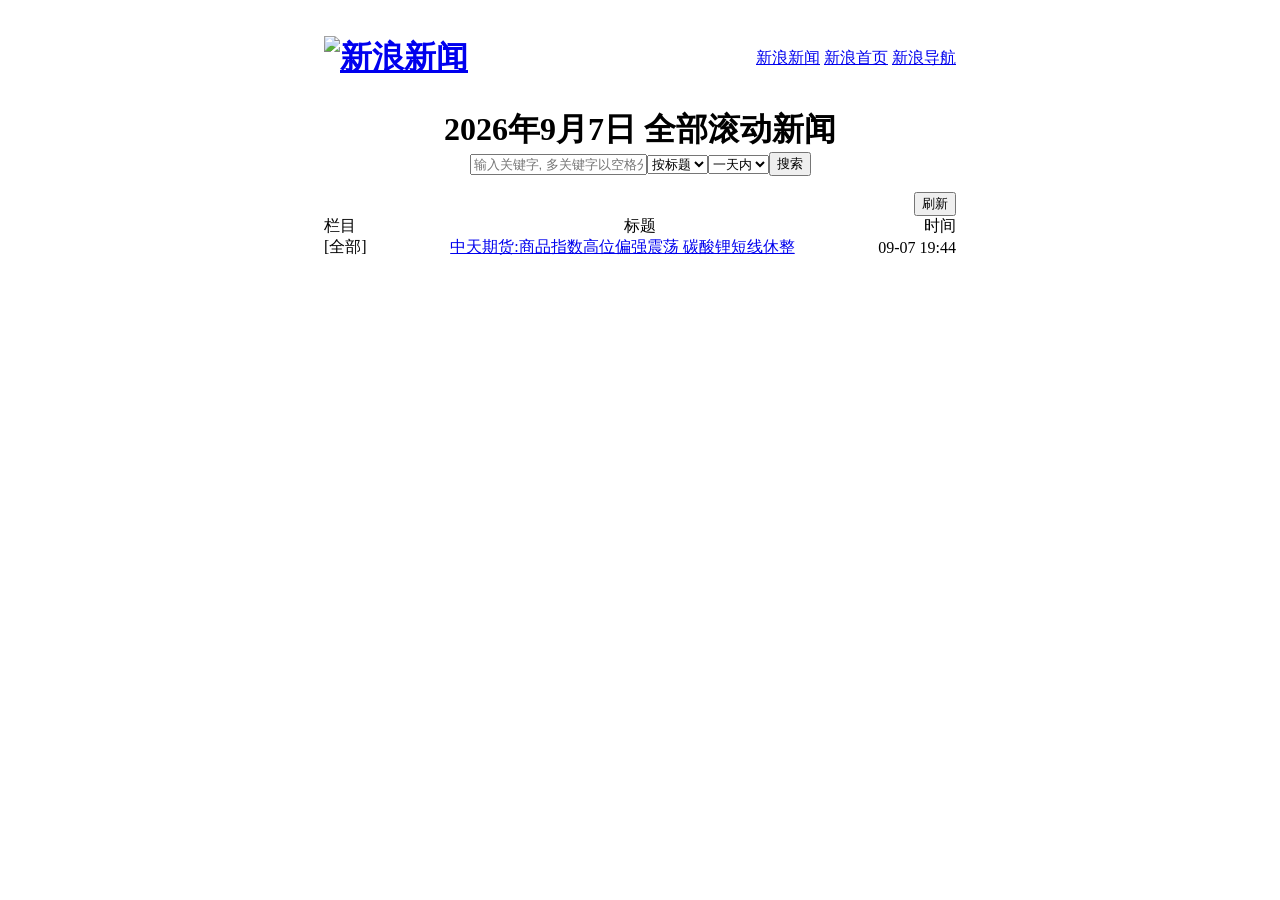
==== 02-web-dev/computer-experiment/exper-01/sina-copy.html @ f04a3a9a "update" ====
<html>

<head>
    <title>新闻中心滚动新闻_新浪网</title>
</head>

<body>
    <div class="body">
        <div class="wrap">
            <div class="header">
                <h1 class="Logo">
                    <span>
                        <a href="https://news.sina.com.cn/">
                            <img alt="新浪新闻" src="https://n.sinaimg.cn/default/d3f34f8d/20180417/logo_home_news.gif" />
                        </a>
                    </span>
                </h1>
                <div class="links">
                    <a href="http://news.sina.com.cn/">新浪新闻</a>
                    <a href="http://www.sina.com.cn/">新浪首页</a>
                    <a href="http://news.sina.com.cn/guide/">新浪导航</a>
                </div>
            </div>
            <div class="main">
                <h1 id="PL_Title">2026年9月7日 全部滚动新闻</h1>
                <div class="searchBox">
                    <form class="searchForm">
                        <input type="text" name="key" class="searchKey" placeholder="输入关键字, 多关键字以空格分隔" />
                        <select size="1" id="searchType">
                            <option value="title">按标题</option>
                            <option value="content">按全文</option>
                        </select>
                        <select size="1" id="dateLimitSelect">
                            <option value="day">一天内</option>
                            <option value="week">一周内</option>
                            <option value="month">一月内</option>
                        </select>
                        <input type="submit" class="searchSubmit" value="搜索" />
                    </form>
                </div>
                <div class="pL_Bar">
                    <div class="reloadButton">
                        <input type="button" class="reloadSubmit" value="刷新" />
                    </div>
                </div>
                <div class="pL_Main">
                    <div class="d_title">
                        <div class="d_title_01">栏目</div>
                        <div class="d_title_02">标题</div>
                        <div class="d_title_03">时间</div>
                    </div>
                </div>
                <div class="d_list_txt">
                        <li>
                            <span class="c_chl">[全部]</span>
                            <span class="c_tit">
                                <a href="https://finance.sina.com.cn/money/future/fmnews/2026-09-07/doc-iniqzhfs6294848.shtml">
                                    中天期货:商品指数高位偏强震荡 碳酸锂短线休整
                                </a>
                            </span>
                            <span class="c_time">09-07 19:44</span>
                        </li>
                </div>
            </div>
        </div>
    </div>
</body>

<style>

    .wrap {
        max-width: 50%;
        margin: 0 auto;
    }

    .header {
        display: flex;
        justify-content: space-between;
        align-items: center;
        height: 100px;
        margin: 0 auto;
    }

    #PL_Title {
        display: flex;
        flex-direction: column;
        justify-content: center;
        align-items: center;
        margin: 0 auto;
    }

    .searchForm {
        display: flex;
        justify-content: center;
        align-items: center;
    }

    .searchForm input {
        margin: 0;
    }

    .searchForm select {
        margin: 0;
    }

    .pL_Bar {
        display: flex;
        justify-content: flex-end;
        margin-top: 10px;
    }

    .d_title {
        display: flex;
        justify-content: space-between;
        align-items: center;
    }

    .d_list_txt li {
        display: flex;
        justify-content: space-between;
        align-items: center;
    }
</style>

</html>
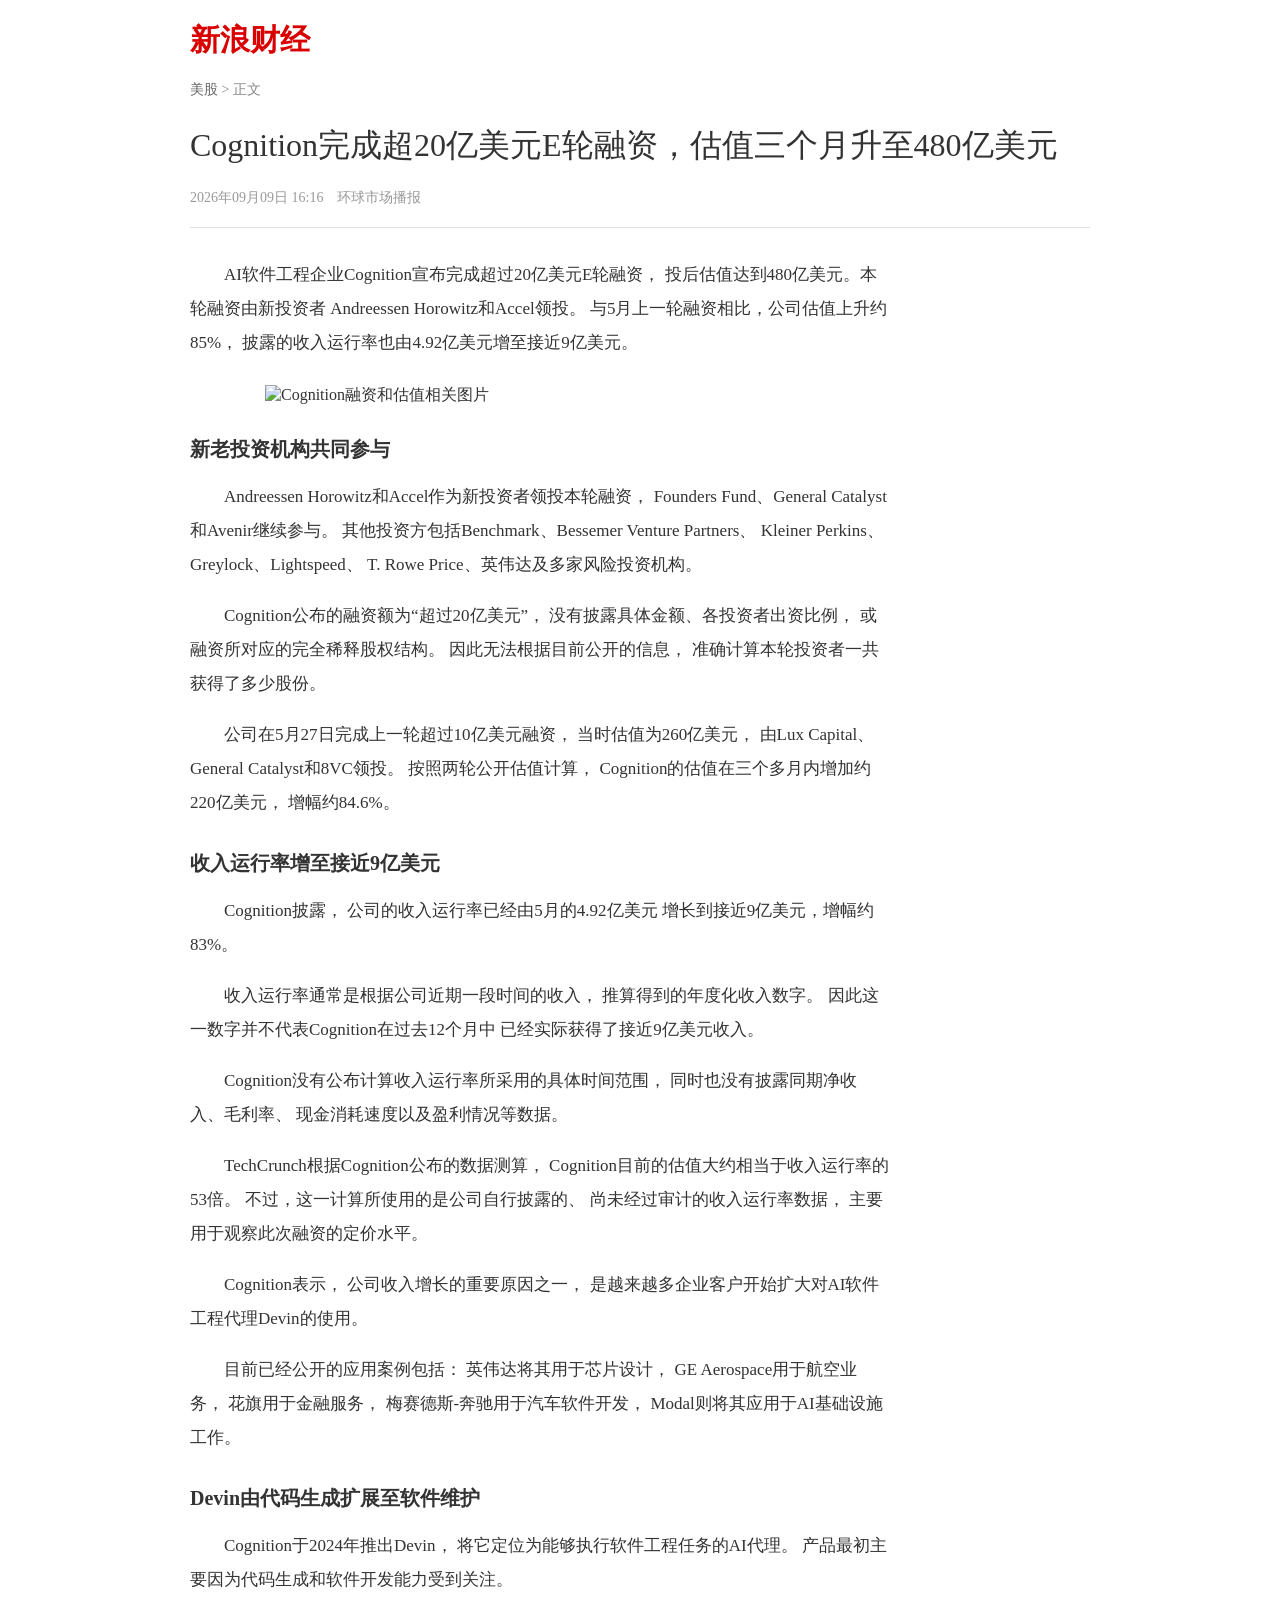
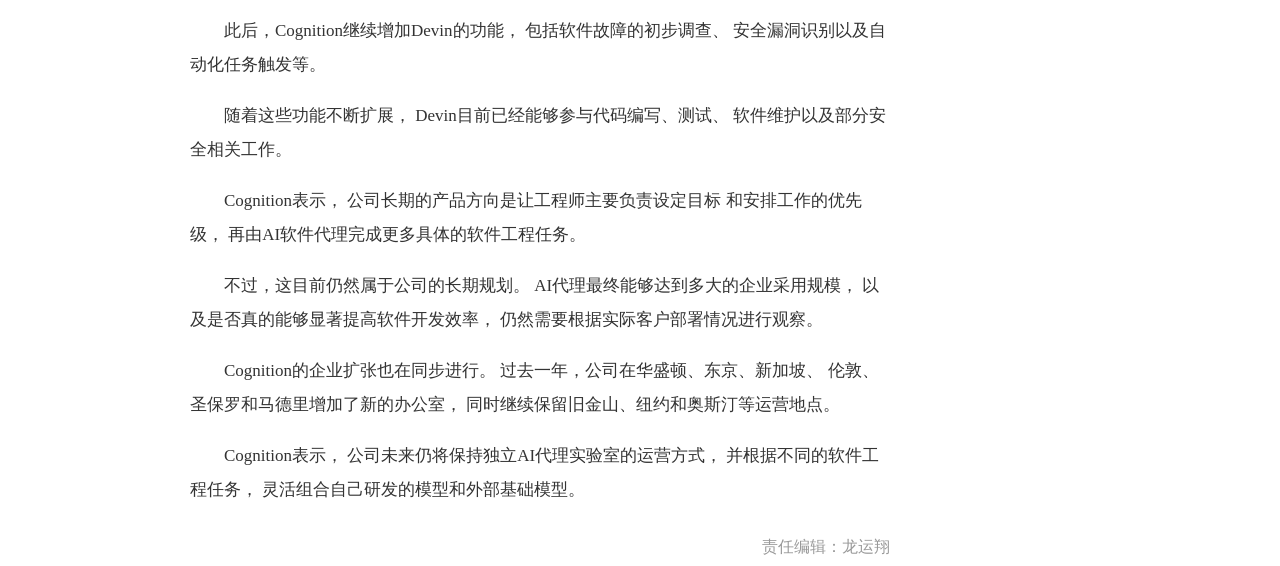
==== commit 2549fa9e: "update" ====
--- a/02-web-dev/computer-experiment/exper-01/sina-copy.html
+++ b/02-web-dev/computer-experiment/exper-01/sina-copy.html
@@ -1,125 +1,252 @@
-<html>
-
+<!DOCTYPE html>
+<html lang="zh-CN">
 <head>
-    <title>新闻中心滚动新闻_新浪网</title>
+    <meta charset="UTF-8">
+    <title>Cognition完成超20亿美元E轮融资</title>
+
+    <style>
+        body {
+            font-family: "Microsoft YaHei";
+            color: #333;
+        }
+
+        .header {
+            width: 900px;
+            margin: 20px auto;
+            font-size: 30px;
+            font-weight: bold;
+        }
+
+        .header a {
+            color: #d90000;
+            text-decoration: none;
+        }
+
+        .main {
+            width: 900px;
+            margin: auto;
+        }
+
+        .nav {
+            color: #888;
+            font-size: 14px;
+            margin-bottom: 25px;
+        }
+
+        .nav a {
+            color: #666;
+            text-decoration: none;
+        }
+
+        h1 {
+            font-size: 32px;
+            font-weight: normal;
+        }
+
+        .info {
+            color: #999;
+            font-size: 14px;
+            padding-bottom: 20px;
+            border-bottom: 1px solid #ddd;
+        }
+
+        .content {
+            width: 700px;
+            margin-top: 30px;
+        }
+
+        .content p {
+            font-size: 17px;
+            line-height: 2;
+            text-indent: 2em;
+        }
+
+        .content h2 {
+            font-size: 20px;
+            margin-top: 30px;
+        }
+
+        .content img {
+            width: 550px;
+            display: block;
+            margin: 25px auto;
+        }
+
+        .editor {
+            color: #999;
+            text-align: right;
+            margin-top: 30px;
+        }
+    </style>
 </head>
 
 <body>
-    <div class="body">
-        <div class="wrap">
-            <div class="header">
-                <h1 class="Logo">
-                    <span>
-                        <a href="https://news.sina.com.cn/">
-                            <img alt="新浪新闻" src="https://n.sinaimg.cn/default/d3f34f8d/20180417/logo_home_news.gif" />
-                        </a>
-                    </span>
-                </h1>
-                <div class="links">
-                    <a href="http://news.sina.com.cn/">新浪新闻</a>
-                    <a href="http://www.sina.com.cn/">新浪首页</a>
-                    <a href="http://news.sina.com.cn/guide/">新浪导航</a>
-                </div>
-            </div>
-            <div class="main">
-                <h1 id="PL_Title">2026年9月7日 全部滚动新闻</h1>
-                <div class="searchBox">
-                    <form class="searchForm">
-                        <input type="text" name="key" class="searchKey" placeholder="输入关键字, 多关键字以空格分隔" />
-                        <select size="1" id="searchType">
-                            <option value="title">按标题</option>
-                            <option value="content">按全文</option>
-                        </select>
-                        <select size="1" id="dateLimitSelect">
-                            <option value="day">一天内</option>
-                            <option value="week">一周内</option>
-                            <option value="month">一月内</option>
-                        </select>
-                        <input type="submit" class="searchSubmit" value="搜索" />
-                    </form>
-                </div>
-                <div class="pL_Bar">
-                    <div class="reloadButton">
-                        <input type="button" class="reloadSubmit" value="刷新" />
-                    </div>
-                </div>
-                <div class="pL_Main">
-                    <div class="d_title">
-                        <div class="d_title_01">栏目</div>
-                        <div class="d_title_02">标题</div>
-                        <div class="d_title_03">时间</div>
-                    </div>
-                </div>
-                <div class="d_list_txt">
-                        <li>
-                            <span class="c_chl">[全部]</span>
-                            <span class="c_tit">
-                                <a href="https://finance.sina.com.cn/money/future/fmnews/2026-09-07/doc-iniqzhfs6294848.shtml">
-                                    中天期货:商品指数高位偏强震荡 碳酸锂短线休整
-                                </a>
-                            </span>
-                            <span class="c_time">09-07 19:44</span>
-                        </li>
-                </div>
-            </div>
+
+<!-- 新浪财经 -->
+<div class="header">
+    <a href="https://finance.sina.com.cn/" target="_blank">
+        新浪财经
+    </a>
+</div>
+
+<div class="main">
+
+    <div class="nav">
+        <a href="https://finance.sina.com.cn/stock/usstock/" target="_blank">
+            美股
+        </a>
+        &gt; 正文
+    </div>
+
+    <h1>
+        Cognition完成超20亿美元E轮融资，估值三个月升至480亿美元
+    </h1>
+
+    <div class="info">
+        2026年09月09日 16:16　环球市场播报
+    </div>
+
+    <div class="content">
+
+        <p>
+            AI软件工程企业Cognition宣布完成超过20亿美元E轮融资，
+            投后估值达到480亿美元。本轮融资由新投资者
+            Andreessen Horowitz和Accel领投。
+            与5月上一轮融资相比，公司估值上升约85%，
+            披露的收入运行率也由4.92亿美元增至接近9亿美元。
+        </p>
+
+        <img
+            src="https://n.sinaimg.cn/finance/transform/88/w550h338/20260909/6c94-ba77714acd210bcbfc9663505269e46a.jpg"
+            alt="Cognition融资和估值相关图片"
+        >
+
+        <h2>新老投资机构共同参与</h2>
+
+        <p>
+            Andreessen Horowitz和Accel作为新投资者领投本轮融资，
+            Founders Fund、General Catalyst和Avenir继续参与。
+            其他投资方包括Benchmark、Bessemer Venture Partners、
+            Kleiner Perkins、Greylock、Lightspeed、
+            T. Rowe Price、英伟达及多家风险投资机构。
+        </p>
+
+        <p>
+            Cognition公布的融资额为“超过20亿美元”，
+            没有披露具体金额、各投资者出资比例，
+            或融资所对应的完全稀释股权结构。
+            因此无法根据目前公开的信息，
+            准确计算本轮投资者一共获得了多少股份。
+        </p>
+
+        <p>
+            公司在5月27日完成上一轮超过10亿美元融资，
+            当时估值为260亿美元，
+            由Lux Capital、General Catalyst和8VC领投。
+            按照两轮公开估值计算，
+            Cognition的估值在三个多月内增加约220亿美元，
+            增幅约84.6%。
+        </p>
+
+        <h2>收入运行率增至接近9亿美元</h2>
+
+        <p>
+            Cognition披露，
+            公司的收入运行率已经由5月的4.92亿美元
+            增长到接近9亿美元，增幅约83%。
+        </p>
+
+        <p>
+            收入运行率通常是根据公司近期一段时间的收入，
+            推算得到的年度化收入数字。
+            因此这一数字并不代表Cognition在过去12个月中
+            已经实际获得了接近9亿美元收入。
+        </p>
+
+        <p>
+            Cognition没有公布计算收入运行率所采用的具体时间范围，
+            同时也没有披露同期净收入、毛利率、
+            现金消耗速度以及盈利情况等数据。
+        </p>
+
+        <p>
+            TechCrunch根据Cognition公布的数据测算，
+            Cognition目前的估值大约相当于收入运行率的53倍。
+            不过，这一计算所使用的是公司自行披露的、
+            尚未经过审计的收入运行率数据，
+            主要用于观察此次融资的定价水平。
+        </p>
+
+        <p>
+            Cognition表示，
+            公司收入增长的重要原因之一，
+            是越来越多企业客户开始扩大对AI软件工程代理Devin的使用。
+        </p>
+
+        <p>
+            目前已经公开的应用案例包括：
+            英伟达将其用于芯片设计，
+            GE Aerospace用于航空业务，
+            花旗用于金融服务，
+            梅赛德斯-奔驰用于汽车软件开发，
+            Modal则将其应用于AI基础设施工作。
+        </p>
+
+        <h2>Devin由代码生成扩展至软件维护</h2>
+
+        <p>
+            Cognition于2024年推出Devin，
+            将它定位为能够执行软件工程任务的AI代理。
+            产品最初主要因为代码生成和软件开发能力受到关注。
+        </p>
+
+        <p>
+            此后，Cognition继续增加Devin的功能，
+            包括软件故障的初步调查、
+            安全漏洞识别以及自动化任务触发等。
+        </p>
+
+        <p>
+            随着这些功能不断扩展，
+            Devin目前已经能够参与代码编写、测试、
+            软件维护以及部分安全相关工作。
+        </p>
+
+        <p>
+            Cognition表示，
+            公司长期的产品方向是让工程师主要负责设定目标
+            和安排工作的优先级，
+            再由AI软件代理完成更多具体的软件工程任务。
+        </p>
+
+        <p>
+            不过，这目前仍然属于公司的长期规划。
+            AI代理最终能够达到多大的企业采用规模，
+            以及是否真的能够显著提高软件开发效率，
+            仍然需要根据实际客户部署情况进行观察。
+        </p>
+
+        <p>
+            Cognition的企业扩张也在同步进行。
+            过去一年，公司在华盛顿、东京、新加坡、
+            伦敦、圣保罗和马德里增加了新的办公室，
+            同时继续保留旧金山、纽约和奥斯汀等运营地点。
+        </p>
+
+        <p>
+            Cognition表示，
+            公司未来仍将保持独立AI代理实验室的运营方式，
+            并根据不同的软件工程任务，
+            灵活组合自己研发的模型和外部基础模型。
+        </p>
+
+        <div class="editor">
+            责任编辑：龙运翔
         </div>
+
     </div>
+
+</div>
+
 </body>
-
-<style>
-
-    .wrap {
-        max-width: 50%;
-        margin: 0 auto;
-    }
-
-    .header {
-        display: flex;
-        justify-content: space-between;
-        align-items: center;
-        height: 100px;
-        margin: 0 auto;
-    }
-
-    #PL_Title {
-        display: flex;
-        flex-direction: column;
-        justify-content: center;
-        align-items: center;
-        margin: 0 auto;
-    }
-
-    .searchForm {
-        display: flex;
-        justify-content: center;
-        align-items: center;
-    }
-
-    .searchForm input {
-        margin: 0;
-    }
-
-    .searchForm select {
-        margin: 0;
-    }
-
-    .pL_Bar {
-        display: flex;
-        justify-content: flex-end;
-        margin-top: 10px;
-    }
-
-    .d_title {
-        display: flex;
-        justify-content: space-between;
-        align-items: center;
-    }
-
-    .d_list_txt li {
-        display: flex;
-        justify-content: space-between;
-        align-items: center;
-    }
-</style>
-
 </html>
